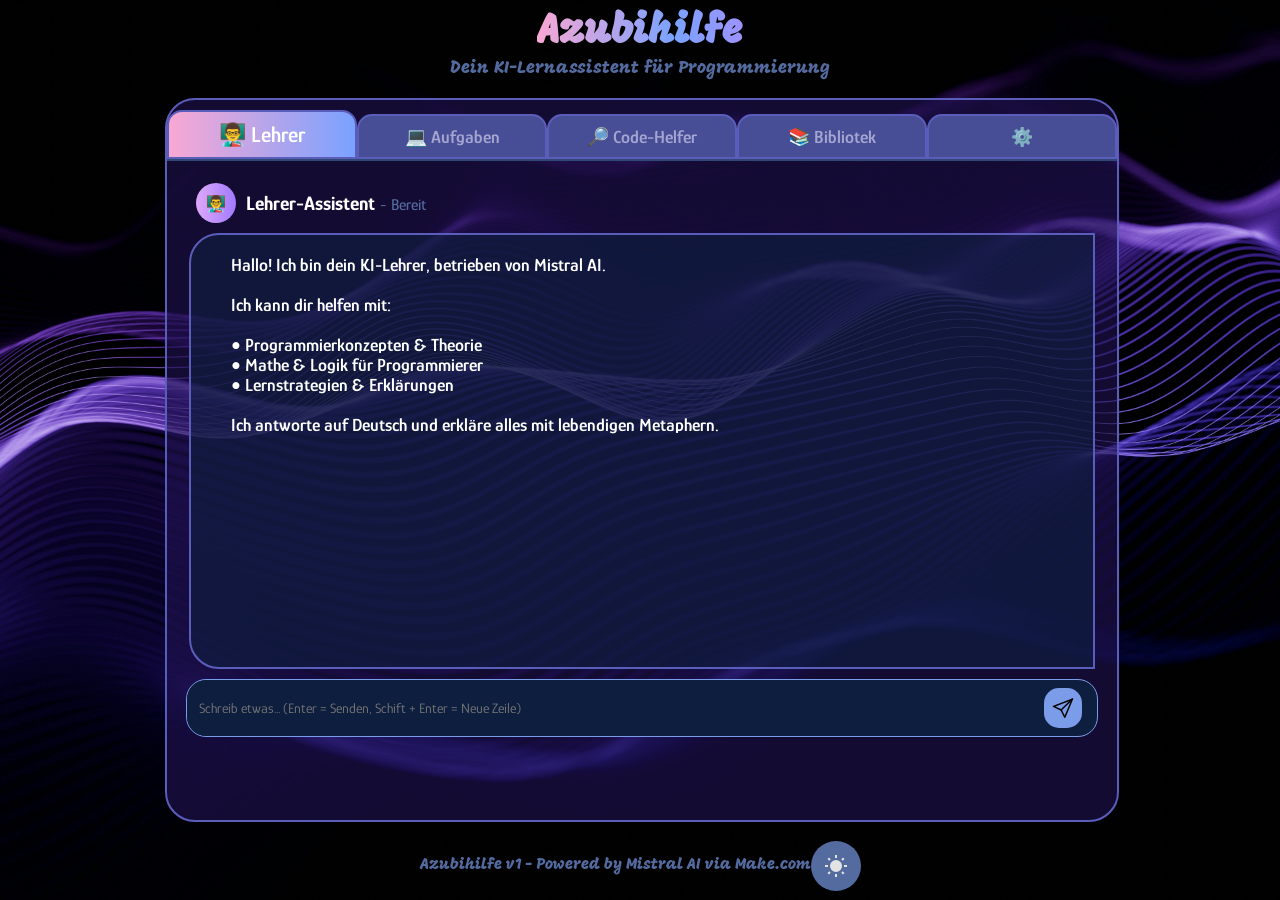
==== index.html @ c9011659 "modal window add" ====
<!DOCTYPE html>
<html lang="en">

<head>
    <meta charset="UTF-8">
    <meta name="viewport" content="width=device-width, initial-scale=1.0">
    <title>✏️ Azubihilfe | KI-Bot</title>
    <link rel="stylesheet" href="style.css">
</head>

<body class="">
    <div class="content-container">
        <header class="header-container">
            <h1 class="header-title"> Azubihilfe</h1>
            <p class="header-description">Dein KI-Lernassistent für Programmierung</p>
        </header>
        <div class="chat-window">
            <div class="pages-container">
                <button class="nav-btn active" data-page="lehrer">👨‍🏫 Lehrer</button>
                <button class="nav-btn" data-page="aufgaben">💻 Aufgaben</button>
                <button class="nav-btn" data-page="code-helfer">🔎 Code-Helfer</button>
                <button class="nav-btn" data-page="bibliotek">📚 Bibliotek</button>
                <button class="settings">⚙️</button>
            </div>
            <div class="chat">
                <div class="ki-container">
                    <div class="ki-logo">
                        <p id="current-logo">👨‍🏫</p>
                    </div>
                    <div class="ki-status">
                        <p>Lehrer-Assistent <span>- Bereit</span></p>
                    </div>
                </div>
            </div>
            <div class="message-field">
                <div class="message-field-content" id="dynamic-content"></div>
            </div>

            <!-- ------------input + button------------ -->
            <div class="message-input-field">
                <input class="message-input" type="text"
                    placeholder="Schreib etwas... (Enter = Senden, Schift + Enter = Neue Zeile)">
                <button class="senden-button"><img
                        src="./images/2849794-airplane-interface-multimedia-paper-airplane-plane-send_107999.svg"
                        alt="Senden Icon">
                </button>
            </div>
        </div>


        <footer class="footer-container">
            <p>Azubihilfe v1 - Powered by Mistral AI via Make.com</p>
            <button id="theme-switch">
                <img src="./images/wb_sunny_24dp_E3E3E3_FILL1_wght400_GRAD0_opsz24.svg" alt="light-mode">
                <img src="./images/planet_24dp_E3E3E3_FILL1_wght400_GRAD0_opsz24.svg" alt="cosmos-mode">
                <img src="./images/dark_mode_24dp_E3E3E3_FILL1_wght400_GRAD0_opsz24.svg" alt="dark-mode">
            </button>
        </footer>
    </div>
    <div class="modal">
        <div class="modal-container">
            <span class="close-modal-btn">close</span>
        </div>
    </div>
    <script src="script.js"></script>
    <script src="modal.js"></script>
</body>

</html>
---- style.css ----
@import url("https://fonts.googleapis.com/css2?family=Glory:ital,wght@0,100..800;1,100..800&family=Mogra&display=swap");

:root {
  /* Main colors */
  --header-gradient: linear-gradient(90deg, #f9a8d4, #7aa2ff, #c084fc, #f9a8d4);
  --active-tab-gradient: linear-gradient(90deg, #f9a8d4, #7aa2ff);
  --logo-gradient: linear-gradient(90deg, #dea8f9, #a07aff, #dea8f9);
  --thinking-gradient: linear-gradient(
    90deg,
    #ffffff,
    #575757,
    #ffffff,
    #575757,
    #ffffff
  );

  /* Text colors */
  --text-main: white;
  --text-muted: #546ba0;
  --text-nav: rgb(165, 165, 210);
  --text-transparent: transparent;

  /* Bg and divs */
  --bg-chat-window: rgba(32, 18, 80, 0.642);
  --bg-nav-btn: rgb(72, 78, 150);
  --bg-message-content: rgba(14, 30, 63, 0.642);
  --bg-user-msg: #546ba0;
  --bg-input: #0e1e3f;

  /* Borders */
  --border-main: rgb(91, 93, 187);
  --border-nav-bottom: rgb(48, 72, 119);
  --border-accent: #7b9ce9;

  /* Scrollbar and buttons */
  --scrollbar-track: none;
  --btn-send: #7b9ce9;
  --btn-send-hover: #658be4;
  --thinking-gray: #575757;
}

/* ------------------------------------------------------------- */

.whitemode {
  /* Main colors */
  --header-gradient: linear-gradient(
    90deg,
    rgb(210, 208, 208),
    rgb(210, 210, 210),
    rgb(194, 190, 190),
    rgb(210, 208, 208)
  );
  --active-tab-gradient: linear-gradient(90deg, #c3c3c3);
  --logo-gradient: linear-gradient(90deg, #abaaaa, #c3c3c3, #abaaaa);
  --thinking-gradient: linear-gradient(
    90deg,
    #ffffff,
    #575757,
    #ffffff,
    #575757,
    #ffffff
  );

  /* Text colors */
  --text-main: black(158, 192, 255);
  --text-muted: #adadad;
  --text-nav: black;
  --text-transparent: transparent;

  /* Bg and divs */
  --bg-chat-window: #ededed;
  --bg-nav-btn: rgb(241, 241, 241);
  --bg-message-content: #c3c3c3;
  --bg-user-msg: #ededed;
  --bg-input: #c3c3c3;

  /* Borders */
  --border-main: rgb(111, 110, 110);
  --border-nav-bottom: rgb(111, 110, 110);
  --border-accent: rgb(111, 110, 110);

  /* Scrollbar and buttons */
  --scrollbar-track: none;
  --btn-send: #a3a1a1;
  --btn-send-hover: #909090;
  --thinking-gray: #575757;

  /* Background */
  background-image: none;
  background-color: white;
}

/* ------------------------------------------------------------- */

.darkmode {
  /* Main colors */
  --header-gradient: linear-gradient(
    90deg,
    white,
    rgb(210, 210, 210),
    rgb(194, 190, 190),
    white
  );
  --active-tab-gradient: linear-gradient(90deg, #7f92bf);
  --logo-gradient: linear-gradient(90deg, #92b2fd, #709afd, #96b4f9);
  --thinking-gradient: linear-gradient(
    90deg,
    #ffffff,
    #575757,
    #ffffff,
    #575757,
    #ffffff
  );

  /* Text colors */
  --text-main: white;
  --text-muted: #7f92bf;
  --text-nav: #7f92bf;
  --text-transparent: transparent;

  /* Bg and divs */
  --bg-chat-window: rgb(43, 46, 65);
  --bg-nav-btn: rgb(73, 76, 98);
  --bg-message-content: rgb(34, 36, 51);
  --bg-user-msg: #7f92bf;
  --bg-input: rgb(34, 36, 51);

  /* Borders */
  --border-main: black;
  --border-nav-bottom: black;
  --border-accent: black;

  /* Scrollbar and buttons */
  --scrollbar-track: none;
  --btn-send: #cdd7ef;
  --btn-send-hover: rgb(84, 115, 188);
  --thinking-gray: #575757;

  /* Background */
  background-image: none;
  background-color: rgb(16, 20, 42);
}
/* Body */
body {
  margin: auto 0;
  background-image: url(./images/background.jpg);
  display: flex;
  justify-content: center;
  background-size: cover;
}

h1 {
  margin: 0px;
  padding: 0px;
}

p {
  margin: 0px;
  padding: 0px;
}

/* Content Container */
.content-container {
  max-width: 950px;
  width: 100%;
  height: 100vh;
  display: flex;
  flex-direction: column;
  justify-content: space-around;
}

/* Header Continer  */
.header-container {
  display: flex;
  flex-direction: column;
  align-items: center;
  justify-content: center;
}

/* Header Title */
.header-title {
  display: flex;
  background: var(--header-gradient);
  background-clip: text;
  background-size: 200% 100%;
  color: var(--text-transparent);
  font-size: 40px;
  font-family: "Mogra";
  animation: gradientMove 3s alternate infinite;
}

/* Haeder Description */
.header-description {
  font-family: "Mogra";
  font-size: 18px;
  color: var(--text-muted);
}

/* Footer */
.footer-container {
  font-family: "Mogra";
  font-size: 16px;
  color: var(--text-muted);
  display: flex;
  justify-content: center;
  align-items: center;
}

@keyframes gradientMove {
  0% {
    background-position: 0% center;
  }
  100% {
    background-position: 200% center;
  }
}

/* Chat Window Container */
.chat-window {
  width: 100%;
  height: 80vh;
  background-color: var(--bg-chat-window);
  border: 2px solid var(--border-main);
  border-radius: 30px;
}

/* Pages Switching */
.pages-container {
  margin-top: 10px;
  width: 100%;
  display: flex;
  align-items: flex-end;
  justify-content: space-around;
  border-bottom: 2px solid var(--border-nav-bottom);
}

/* Pages Item */
.pages-container button {
  padding: 10px 20px 10px 20px;
  width: 24%;
  border-top-left-radius: 15px;
  border-top-right-radius: 15px;
  background-color: var(--bg-nav-btn);
  border: 2px solid var(--border-main);
  color: var(--text-nav);
  font-family: "Glory";
  font-weight: 600;
  font-size: 18px;
  transition: 200ms;
  cursor: pointer;
}

/* Pages Item | Hover | Active */
.pages-container .active {
  height: 95%;
  background: var(--active-tab-gradient);
  color: var(--text-main);
  font-size: 22px;
}

.pages-container button:hover {
  height: 95%;
  color: var(--text-main);
  font-size: 22px;
  transition: 200ms;
}

/* KI | AI Container */
.ki-container {
  display: flex;
  align-items: center;
  gap: 10px;
  padding: 22px 10px 10px 10px;
}

/* KI | Name */
.ki-status p {
  font-family: "Glory";
  font-size: 20px;
  font-weight: 700;
  color: var(--text-main);
}

/* KI | Status */
.ki-status p span {
  font-family: "Glory";
  font-size: 16px;
  font-weight: 500;
  color: var(--text-muted);
}

/* KI | Logo */
.ki-logo {
  width: 40px;
  height: 40px;
  display: flex;
  justify-content: center;
  align-items: center;
  background: var(--logo-gradient);
  border-radius: 30px;
  background-size: 200% 100%;
  animation: gradientMove 3s alternate infinite;
  margin-left: 2%;
}

/* Message Field */
.message-field {
  width: 100%;
  display: flex;
  justify-content: center;
  align-items: center;
}

/* Message Field Content */
.message-field-content {
  width: 95%;
  height: 48vh;
  background-color: var(--bg-message-content);
  border: 2px solid var(--border-main);
  border-top-left-radius: 30px;
  border-bottom-left-radius: 30px;
  font-family: "Glory";
  overflow-y: scroll;
}

/* KI | Answer */
.ki-answer {
  padding-left: 40px;
  max-width: 550px;
  width: 100%;
  padding-top: 20px;
  color: var(--text-main);
  font-weight: 600;
  font-size: 18px;
  max-width: 85%;
  padding-bottom: 4%;
}

/* Time Stamp */
.time-stamp {
  height: 30px;
  width: 100%;
  display: flex;
  flex-direction: row;
  justify-content: flex-end;
  color: var(--text-muted);
  font-weight: 400;
}

/* User Question */
.user-question {
  display: flex;
  flex-wrap: wrap;
  background-color: var(--bg-user-msg);
  color: var(--text-main);
  max-width: 70%;
  padding: 10px 12px 12px 10px;
  font-weight: 600;
  font-size: 16px;
  border-radius: 17px;
  margin-right: 10px;
  overflow-wrap: break-word;
  word-break: break-word;
  min-width: 0;
}

.user-question-row {
  width: 100%;
  min-height: 50px;
  display: flex;
  flex-direction: row;
  justify-content: flex-end;
  align-items: center;
}

/* Scrollbar */
::-webkit-scrollbar {
  width: 10px;
}

::-webkit-scrollbar-track {
  background: var(--scrollbar-track);
  border-radius: 10px;
}

::-webkit-scrollbar-thumb {
  background: var(--text-muted);
  border-radius: 10px;
  border: 2px solid var(--text-transparent);
  background-clip: content-box;
}

::-webkit-scrollbar-thumb:hover {
  background: var(--border-accent);
}

/* KI | Thinkig Message */
.ki-thinking p {
  background: var(--thinking-gradient);
  background-size: 135% 100%;
  animation: gradientMove 1s alternate infinite;
  background-clip: text;
  color: var(--text-transparent);
  font-size: 18px;
  margin-left: 2%;
}

.ki-thinking {
  margin-top: 10px;
  height: 18px;
  width: 100%;
  padding-bottom: 20px;
}

/* Message Input */
.message-input-field {
  background-color: var(--bg-input);
  max-width: 910px;
  display: flex;
  justify-content: center;
  margin-left: auto;
  margin-right: auto;
  align-items: center;
  border: 1px solid var(--border-accent);
  border-radius: 20px;
  margin-top: 10px;
  outline: none;
  margin-bottom: 20px;
}

.message-input {
  padding-top: 20px;
  padding-bottom: 20px;
  border-radius: 20px;
  width: 100%;
  color: var(--text-main);
  padding-left: 12px;
  background-color: var(--bg-input);
  border: none;
  font-family: "Glory";
  font-size: 14px;
  outline: none;
}

/* Button Senden */
.senden-button {
  display: flex;
  justify-content: center;
  align-items: center;
  margin-right: 15px;
  width: 40px;
  height: 40px;
  background-color: var(--btn-send);
  border: none;
  border-radius: 15px;
  transition: all cubic-bezier(0.075, 0.82, 0.165, 1);
}

.senden-button:hover {
  background-color: var(--btn-send-hover);
  cursor: pointer;
}
#theme-switch {
  height: 50px;
  width: 50px;
  padding: 0;
  border-radius: 50%;
  background-color: var(--text-muted);
  display: flex;
  justify-content: center;
  align-items: center;
  border: none;
}

/* Modal Window */

.modal {
  position: fixed;
  top: 0;
  left: 0;
  width: 100%;
  height: 100%;
  display: none;
  background-color: rgba(0, 0, 0, 0);
  z-index: 1000;
  transition: background-color 0.3s;
}

.modal.activeModal {
  display: block;
  background-color: rgba(0, 0, 0, 0.5);
}

.modal-container {
  position: fixed;
  top: 50%;
  left: 50%;
  transform: translate(-50%, -50%);
  background-color: var(--bg-nav-btn);
  width: 400px;
  height: 500px;
  padding: 20px;
  z-index: 1001;
  display: flex;
  flex-direction: column;
  border-radius: 8px;
  box-shadow: 0 5px 20px rgba(0, 0, 0, 0.3);
}
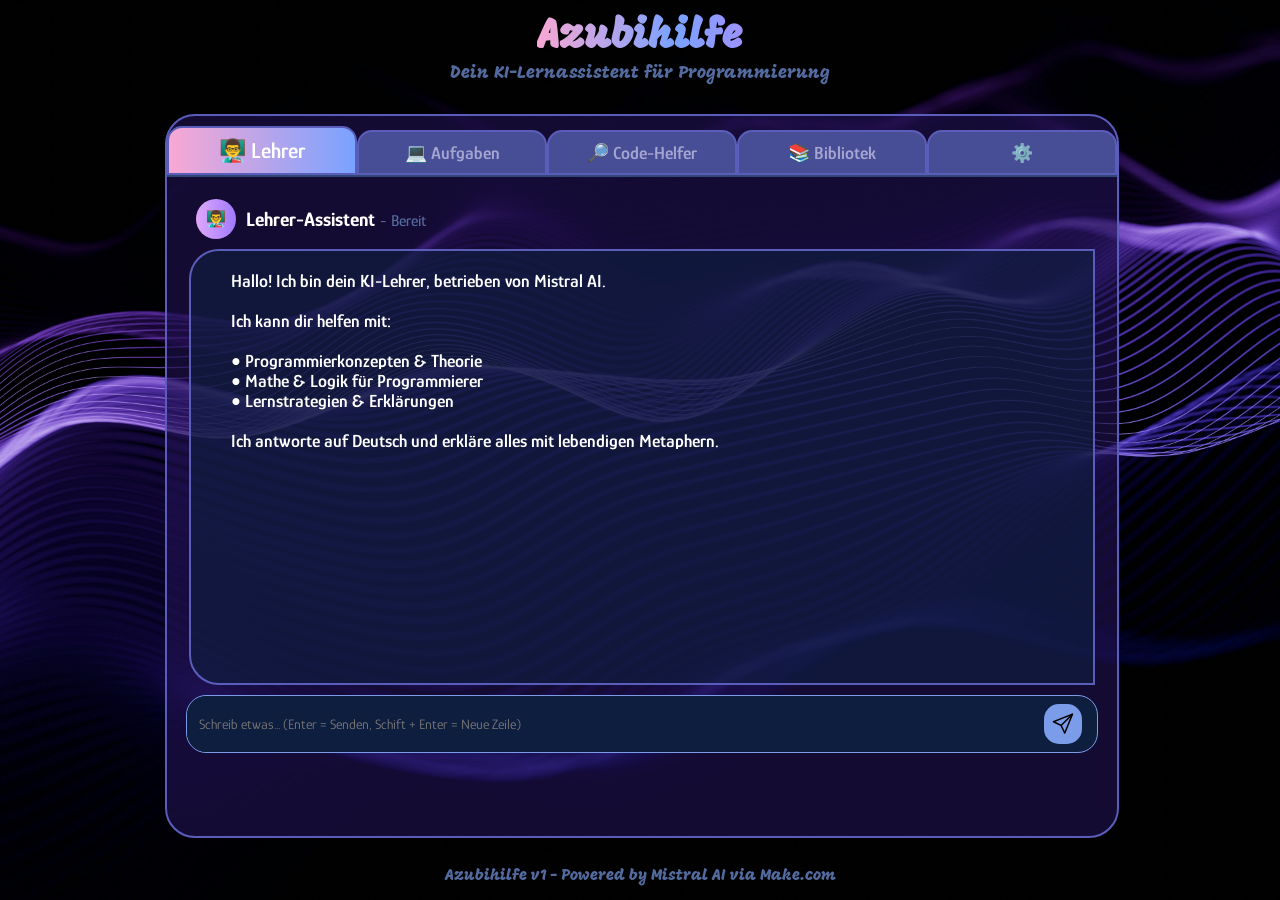
==== commit cb4b7072: "update all" ====
--- a/index.html
+++ b/index.html
@@ -50,16 +50,23 @@
 
         <footer class="footer-container">
             <p>Azubihilfe v1 - Powered by Mistral AI via Make.com</p>
-            <button id="theme-switch">
-                <img src="./images/wb_sunny_24dp_E3E3E3_FILL1_wght400_GRAD0_opsz24.svg" alt="light-mode">
-                <img src="./images/planet_24dp_E3E3E3_FILL1_wght400_GRAD0_opsz24.svg" alt="cosmos-mode">
-                <img src="./images/dark_mode_24dp_E3E3E3_FILL1_wght400_GRAD0_opsz24.svg" alt="dark-mode">
-            </button>
+
         </footer>
     </div>
+    <!-- Modal Window -->
     <div class="modal">
         <div class="modal-container">
-            <span class="close-modal-btn">close</span>
+            <span class="close-modal-btn">
+                <img class="icon-close" src="./images/close-modal.svg" alt="close-modal"></span>
+            <h1 class="modal-title">Settings Menu</h1>
+            <div class="thema-switch-container">
+                <h2 class="switch-title">Theme wechseln</h2>
+                <button id="theme-switch">
+                    <img src="./images/wb_sunny_24dp_E3E3E3_FILL1_wght400_GRAD0_opsz24.svg" alt="light-mode">
+                    <img src="./images/planet_24dp_E3E3E3_FILL1_wght400_GRAD0_opsz24.svg" alt="cosmos-mode">
+                    <img src="./images/dark_mode_24dp_E3E3E3_FILL1_wght400_GRAD0_opsz24.svg" alt="dark-mode">
+                </button>
+            </div>
         </div>
     </div>
     <script src="script.js"></script>
--- a/style.css
+++ b/style.css
@@ -460,6 +460,8 @@
   background-color: var(--btn-send-hover);
   cursor: pointer;
 }
+
+/* Theme Switcher */
 #theme-switch {
   height: 50px;
   width: 50px;
@@ -470,10 +472,10 @@
   justify-content: center;
   align-items: center;
   border: none;
+  cursor: pointer;
 }
 
 /* Modal Window */
-
 .modal {
   position: fixed;
   top: 0;
@@ -486,11 +488,13 @@
   transition: background-color 0.3s;
 }
 
+/* Modal Active */
 .modal.activeModal {
   display: block;
   background-color: rgba(0, 0, 0, 0.5);
 }
 
+/* Modal Container */
 .modal-container {
   position: fixed;
   top: 50%;
@@ -506,3 +510,47 @@
   border-radius: 8px;
   box-shadow: 0 5px 20px rgba(0, 0, 0, 0.3);
 }
+
+/* Close Modal Button */
+.close-modal-btn {
+  display: flex;
+  justify-content: end;
+  padding-right: 10px;
+  padding-top: 2px;
+}
+
+/* Icon Close Modal */
+.icon-close {
+  width: 27px;
+  height: 27px;
+}
+
+/* Icon Close | Hover */
+.icon-close:hover {
+  cursor: pointer;
+}
+
+/* Modal Title */
+.modal-title {
+  display: flex;
+  justify-content: center;
+  align-items: center;
+  padding-bottom: 20px;
+  font-family: "Glory";
+  font-size: 30px;
+  color: var(--text-main);
+}
+
+/* Thema Scwitcher Container */
+.thema-switch-container {
+  display: flex;
+  gap: 10px;
+  justify-content: center;
+  align-items: center;
+}
+
+.switch-title {
+  font-family: "Glory";
+  font-size: 20px;
+  color: var(--text-main);
+}
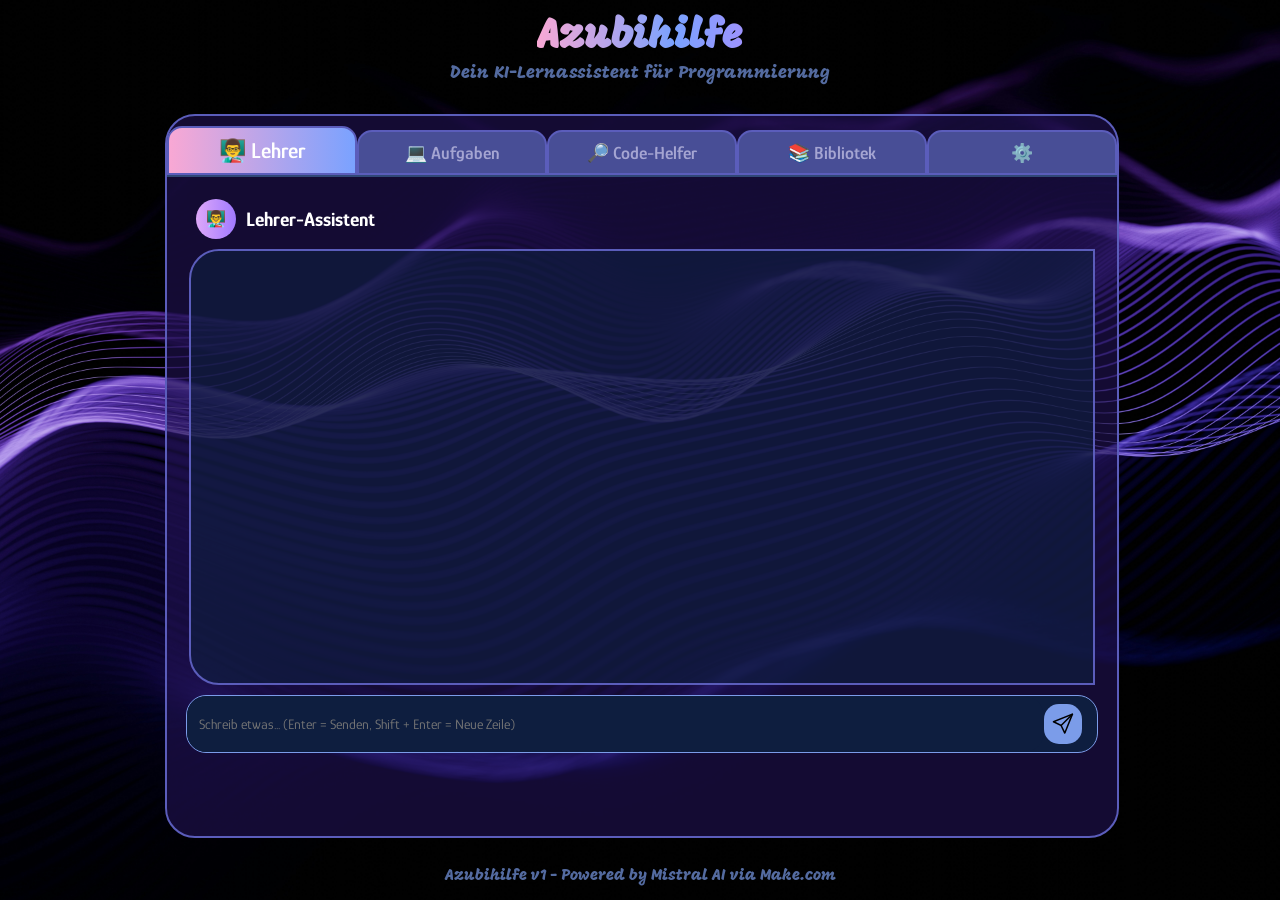
==== commit cf45784c: "add lang switch" ====
--- a/index.html
+++ b/index.html
@@ -11,24 +11,26 @@
 <body class="">
     <div class="content-container">
         <header class="header-container">
-            <h1 class="header-title"> Azubihilfe</h1>
-            <p class="header-description">Dein KI-Lernassistent für Programmierung</p>
+            <h1 class="header-title" data-key="headerTitle"></h1>
+            <p class="header-description" data-key="headerDesc"></p>
         </header>
         <div class="chat-window">
+            <!-- Pages Switcher -->
             <div class="pages-container">
-                <button class="nav-btn active" data-page="lehrer">👨‍🏫 Lehrer</button>
-                <button class="nav-btn" data-page="aufgaben">💻 Aufgaben</button>
-                <button class="nav-btn" data-page="code-helfer">🔎 Code-Helfer</button>
-                <button class="nav-btn" data-page="bibliotek">📚 Bibliotek</button>
+                <button class="nav-btn active" data-page="teacher" data-key="teacherTitle"></button>
+                </button>
+                <button class="nav-btn" data-page="tasks" data-key="tasksTitle"></button>
+                <button class="nav-btn" data-page="code-helper" data-key="codeTitle"></button>
+                <button class="nav-btn" data-page="library" data-key="libraryTitle"></button>
                 <button class="settings">⚙️</button>
             </div>
             <div class="chat">
-                <div class="ki-container">
-                    <div class="ki-logo">
+                <div class="ai-container">
+                    <div class="ai-logo">
                         <p id="current-logo">👨‍🏫</p>
                     </div>
-                    <div class="ki-status">
-                        <p>Lehrer-Assistent <span>- Bereit</span></p>
+                    <div class="ai-status">
+                        <p data-key="assistentTeacher"> <span data-key="status">- </span></p>
                     </div>
                 </div>
             </div>
@@ -36,20 +38,19 @@
                 <div class="message-field-content" id="dynamic-content"></div>
             </div>
 
-            <!-- ------------input + button------------ -->
+            <!-- ------------ Message Field | Input + Button ------------ -->
             <div class="message-input-field">
-                <input class="message-input" type="text"
-                    placeholder="Schreib etwas... (Enter = Senden, Schift + Enter = Neue Zeile)">
-                <button class="senden-button"><img
+                <input class="message-input" type="text" data-key="inputPlaceholder">
+                <button class="send-button"><img
                         src="./images/2849794-airplane-interface-multimedia-paper-airplane-plane-send_107999.svg"
                         alt="Senden Icon">
                 </button>
             </div>
         </div>
 
-
+        <!-- Footer -->
         <footer class="footer-container">
-            <p>Azubihilfe v1 - Powered by Mistral AI via Make.com</p>
+            <p data-key="footer"></p>
 
         </footer>
     </div>
@@ -58,19 +59,40 @@
         <div class="modal-container">
             <span class="close-modal-btn">
                 <img class="icon-close" src="./images/close-modal.svg" alt="close-modal"></span>
-            <h1 class="modal-title">Settings Menu</h1>
-            <div class="thema-switch-container">
-                <h2 class="switch-title">Theme wechseln</h2>
+            <h1 class="modal-title" data-key="settingsTitle"></h1>
+            <div class="settings-content-container">
+                <!-- Themes Switcher -->
+                <h2 class="sett-content-title" data-key="themeTitle"></h2>
                 <button id="theme-switch">
                     <img src="./images/wb_sunny_24dp_E3E3E3_FILL1_wght400_GRAD0_opsz24.svg" alt="light-mode">
                     <img src="./images/planet_24dp_E3E3E3_FILL1_wght400_GRAD0_opsz24.svg" alt="cosmos-mode">
                     <img src="./images/dark_mode_24dp_E3E3E3_FILL1_wght400_GRAD0_opsz24.svg" alt="dark-mode">
                 </button>
             </div>
+
+            <div class="language-switch-container">
+                <h1 class="language-title" data-key="languageTitle"></h1>
+                <ul class="language-list">
+                    <li class="language-item"><button onclick="setLanguage('de')" class="language-btn">DE</button></li>
+                    <li class="language-item"><button onclick="setLanguage('en')" class="language-btn">EN</button></li>
+                    <li class="language-item"><button onclick="setLanguage('ua')" class="language-btn">UA</button></li>
+                </ul>
+            </div>
+            <div class="settings-content-container">
+                <h2 class="sett-content-title" data-key="chatClearTitle"></h2>
+                <button id="chat-delete">
+                    <img src="./images/delete_24dp_E3E3E3_FILL0_wght400_GRAD0_opsz24.svg" alt="delete chat history">
+                </button>
+            </div>
+            <div class="delete-info">
+                <p data-key="chatClearInfo"></p>
+            </div>
         </div>
     </div>
+    <!-- JS -->
     <script src="script.js"></script>
     <script src="modal.js"></script>
+    <script src="askAI-webhook.js"></script>
 </body>
 
 </html>
--- a/style.css
+++ b/style.css
@@ -1,7 +1,6 @@
 @import url("https://fonts.googleapis.com/css2?family=Glory:ital,wght@0,100..800;1,100..800&family=Mogra&display=swap");
 
 :root {
-  /* Main colors */
   --header-gradient: linear-gradient(90deg, #f9a8d4, #7aa2ff, #c084fc, #f9a8d4);
   --active-tab-gradient: linear-gradient(90deg, #f9a8d4, #7aa2ff);
   --logo-gradient: linear-gradient(90deg, #dea8f9, #a07aff, #dea8f9);
@@ -14,25 +13,21 @@
     #ffffff
   );
 
-  /* Text colors */
   --text-main: white;
   --text-muted: #546ba0;
   --text-nav: rgb(165, 165, 210);
   --text-transparent: transparent;
 
-  /* Bg and divs */
   --bg-chat-window: rgba(32, 18, 80, 0.642);
   --bg-nav-btn: rgb(72, 78, 150);
   --bg-message-content: rgba(14, 30, 63, 0.642);
   --bg-user-msg: #546ba0;
   --bg-input: #0e1e3f;
 
-  /* Borders */
   --border-main: rgb(91, 93, 187);
   --border-nav-bottom: rgb(48, 72, 119);
   --border-accent: #7b9ce9;
 
-  /* Scrollbar and buttons */
   --scrollbar-track: none;
   --btn-send: #7b9ce9;
   --btn-send-hover: #658be4;
@@ -42,7 +37,6 @@
 /* ------------------------------------------------------------- */
 
 .whitemode {
-  /* Main colors */
   --header-gradient: linear-gradient(
     90deg,
     rgb(210, 208, 208),
@@ -61,31 +55,26 @@
     #ffffff
   );
 
-  /* Text colors */
   --text-main: black(158, 192, 255);
   --text-muted: #adadad;
   --text-nav: black;
   --text-transparent: transparent;
 
-  /* Bg and divs */
   --bg-chat-window: #ededed;
   --bg-nav-btn: rgb(241, 241, 241);
   --bg-message-content: #c3c3c3;
   --bg-user-msg: #ededed;
   --bg-input: #c3c3c3;
 
-  /* Borders */
   --border-main: rgb(111, 110, 110);
   --border-nav-bottom: rgb(111, 110, 110);
   --border-accent: rgb(111, 110, 110);
 
-  /* Scrollbar and buttons */
   --scrollbar-track: none;
   --btn-send: #a3a1a1;
   --btn-send-hover: #909090;
   --thinking-gray: #575757;
 
-  /* Background */
   background-image: none;
   background-color: white;
 }
@@ -93,7 +82,6 @@
 /* ------------------------------------------------------------- */
 
 .darkmode {
-  /* Main colors */
   --header-gradient: linear-gradient(
     90deg,
     white,
@@ -112,35 +100,30 @@
     #ffffff
   );
 
-  /* Text colors */
   --text-main: white;
   --text-muted: #7f92bf;
   --text-nav: #7f92bf;
   --text-transparent: transparent;
 
-  /* Bg and divs */
   --bg-chat-window: rgb(43, 46, 65);
   --bg-nav-btn: rgb(73, 76, 98);
   --bg-message-content: rgb(34, 36, 51);
   --bg-user-msg: #7f92bf;
   --bg-input: rgb(34, 36, 51);
 
-  /* Borders */
   --border-main: black;
   --border-nav-bottom: black;
   --border-accent: black;
 
-  /* Scrollbar and buttons */
   --scrollbar-track: none;
   --btn-send: #cdd7ef;
   --btn-send-hover: rgb(84, 115, 188);
   --thinking-gray: #575757;
 
-  /* Background */
   background-image: none;
   background-color: rgb(16, 20, 42);
 }
-/* Body */
+
 body {
   margin: auto 0;
   background-image: url(./images/background.jpg);
@@ -159,7 +142,6 @@
   padding: 0px;
 }
 
-/* Content Container */
 .content-container {
   max-width: 950px;
   width: 100%;
@@ -169,7 +151,6 @@
   justify-content: space-around;
 }
 
-/* Header Continer  */
 .header-container {
   display: flex;
   flex-direction: column;
@@ -177,7 +158,6 @@
   justify-content: center;
 }
 
-/* Header Title */
 .header-title {
   display: flex;
   background: var(--header-gradient);
@@ -189,14 +169,12 @@
   animation: gradientMove 3s alternate infinite;
 }
 
-/* Haeder Description */
 .header-description {
   font-family: "Mogra";
   font-size: 18px;
   color: var(--text-muted);
 }
 
-/* Footer */
 .footer-container {
   font-family: "Mogra";
   font-size: 16px;
@@ -215,7 +193,6 @@
   }
 }
 
-/* Chat Window Container */
 .chat-window {
   width: 100%;
   height: 80vh;
@@ -224,7 +201,6 @@
   border-radius: 30px;
 }
 
-/* Pages Switching */
 .pages-container {
   margin-top: 10px;
   width: 100%;
@@ -234,7 +210,6 @@
   border-bottom: 2px solid var(--border-nav-bottom);
 }
 
-/* Pages Item */
 .pages-container button {
   padding: 10px 20px 10px 20px;
   width: 24%;
@@ -250,7 +225,6 @@
   cursor: pointer;
 }
 
-/* Pages Item | Hover | Active */
 .pages-container .active {
   height: 95%;
   background: var(--active-tab-gradient);
@@ -265,32 +239,28 @@
   transition: 200ms;
 }
 
-/* KI | AI Container */
-.ki-container {
+.ai-container {
   display: flex;
   align-items: center;
   gap: 10px;
   padding: 22px 10px 10px 10px;
 }
 
-/* KI | Name */
-.ki-status p {
+.ai-status p {
   font-family: "Glory";
   font-size: 20px;
   font-weight: 700;
   color: var(--text-main);
 }
 
-/* KI | Status */
-.ki-status p span {
+.ai-status p span {
   font-family: "Glory";
   font-size: 16px;
   font-weight: 500;
   color: var(--text-muted);
 }
 
-/* KI | Logo */
-.ki-logo {
+.ai-logo {
   width: 40px;
   height: 40px;
   display: flex;
@@ -303,7 +273,6 @@
   margin-left: 2%;
 }
 
-/* Message Field */
 .message-field {
   width: 100%;
   display: flex;
@@ -311,7 +280,6 @@
   align-items: center;
 }
 
-/* Message Field Content */
 .message-field-content {
   width: 95%;
   height: 48vh;
@@ -323,8 +291,7 @@
   overflow-y: scroll;
 }
 
-/* KI | Answer */
-.ki-answer {
+.ai-answer {
   padding-left: 40px;
   max-width: 550px;
   width: 100%;
@@ -336,7 +303,6 @@
   padding-bottom: 4%;
 }
 
-/* Time Stamp */
 .time-stamp {
   height: 30px;
   width: 100%;
@@ -347,7 +313,6 @@
   font-weight: 400;
 }
 
-/* User Question */
 .user-question {
   display: flex;
   flex-wrap: wrap;
@@ -373,7 +338,6 @@
   align-items: center;
 }
 
-/* Scrollbar */
 ::-webkit-scrollbar {
   width: 10px;
 }
@@ -394,8 +358,7 @@
   background: var(--border-accent);
 }
 
-/* KI | Thinkig Message */
-.ki-thinking p {
+.ai-thinking p {
   background: var(--thinking-gradient);
   background-size: 135% 100%;
   animation: gradientMove 1s alternate infinite;
@@ -405,14 +368,13 @@
   margin-left: 2%;
 }
 
-.ki-thinking {
+.ai-thinking {
   margin-top: 10px;
   height: 18px;
   width: 100%;
   padding-bottom: 20px;
 }
 
-/* Message Input */
 .message-input-field {
   background-color: var(--bg-input);
   max-width: 910px;
@@ -442,8 +404,7 @@
   outline: none;
 }
 
-/* Button Senden */
-.senden-button {
+.send-button {
   display: flex;
   justify-content: center;
   align-items: center;
@@ -456,12 +417,11 @@
   transition: all cubic-bezier(0.075, 0.82, 0.165, 1);
 }
 
-.senden-button:hover {
+.send-button:hover {
   background-color: var(--btn-send-hover);
   cursor: pointer;
 }
 
-/* Theme Switcher */
 #theme-switch {
   height: 50px;
   width: 50px;
@@ -475,7 +435,19 @@
   cursor: pointer;
 }
 
-/* Modal Window */
+#chat-delete {
+  height: 50px;
+  width: 50px;
+  padding: 0;
+  border-radius: 50%;
+  background-color: var(--text-muted);
+  display: flex;
+  justify-content: center;
+  align-items: center;
+  border: none;
+  cursor: pointer;
+}
+
 .modal {
   position: fixed;
   top: 0;
@@ -488,13 +460,11 @@
   transition: background-color 0.3s;
 }
 
-/* Modal Active */
 .modal.activeModal {
   display: block;
   background-color: rgba(0, 0, 0, 0.5);
 }
 
-/* Modal Container */
 .modal-container {
   position: fixed;
   top: 50%;
@@ -511,7 +481,6 @@
   box-shadow: 0 5px 20px rgba(0, 0, 0, 0.3);
 }
 
-/* Close Modal Button */
 .close-modal-btn {
   display: flex;
   justify-content: end;
@@ -519,18 +488,15 @@
   padding-top: 2px;
 }
 
-/* Icon Close Modal */
 .icon-close {
   width: 27px;
   height: 27px;
 }
 
-/* Icon Close | Hover */
 .icon-close:hover {
   cursor: pointer;
 }
 
-/* Modal Title */
 .modal-title {
   display: flex;
   justify-content: center;
@@ -541,16 +507,57 @@
   color: var(--text-main);
 }
 
-/* Thema Scwitcher Container */
-.thema-switch-container {
+.settings-content-container {
   display: flex;
   gap: 10px;
   justify-content: center;
   align-items: center;
 }
 
-.switch-title {
+.sett-content-title {
   font-family: "Glory";
   font-size: 20px;
   color: var(--text-main);
 }
+
+.delete-info {
+  padding-top: 15px;
+  font-family: "Glory";
+  font-size: 15px;
+  color: var(--text-main);
+}
+
+/* Laguage Switcher */
+.language-switch-container {
+  padding-top: 40px;
+  padding-bottom: 40px;
+  display: flex;
+  flex-direction: column;
+  margin-left: auto;
+  margin-right: auto;
+}
+
+.language-title {
+  display: flex;
+  justify-content: center;
+  font-family: "Glory";
+  font-size: 20px;
+  color: var(--text-main);
+}
+
+.language-list {
+  padding: 0px;
+  display: flex;
+  gap: 20px;
+  list-style-type: none;
+}
+
+.language-btn {
+  background-color: var(--text-muted);
+  border: none;
+  font-family: "Glory";
+  font-size: 18px;
+  padding: 10px 10px 10px 10px;
+  border-radius: 20px;
+  color: var(--text-main);
+}
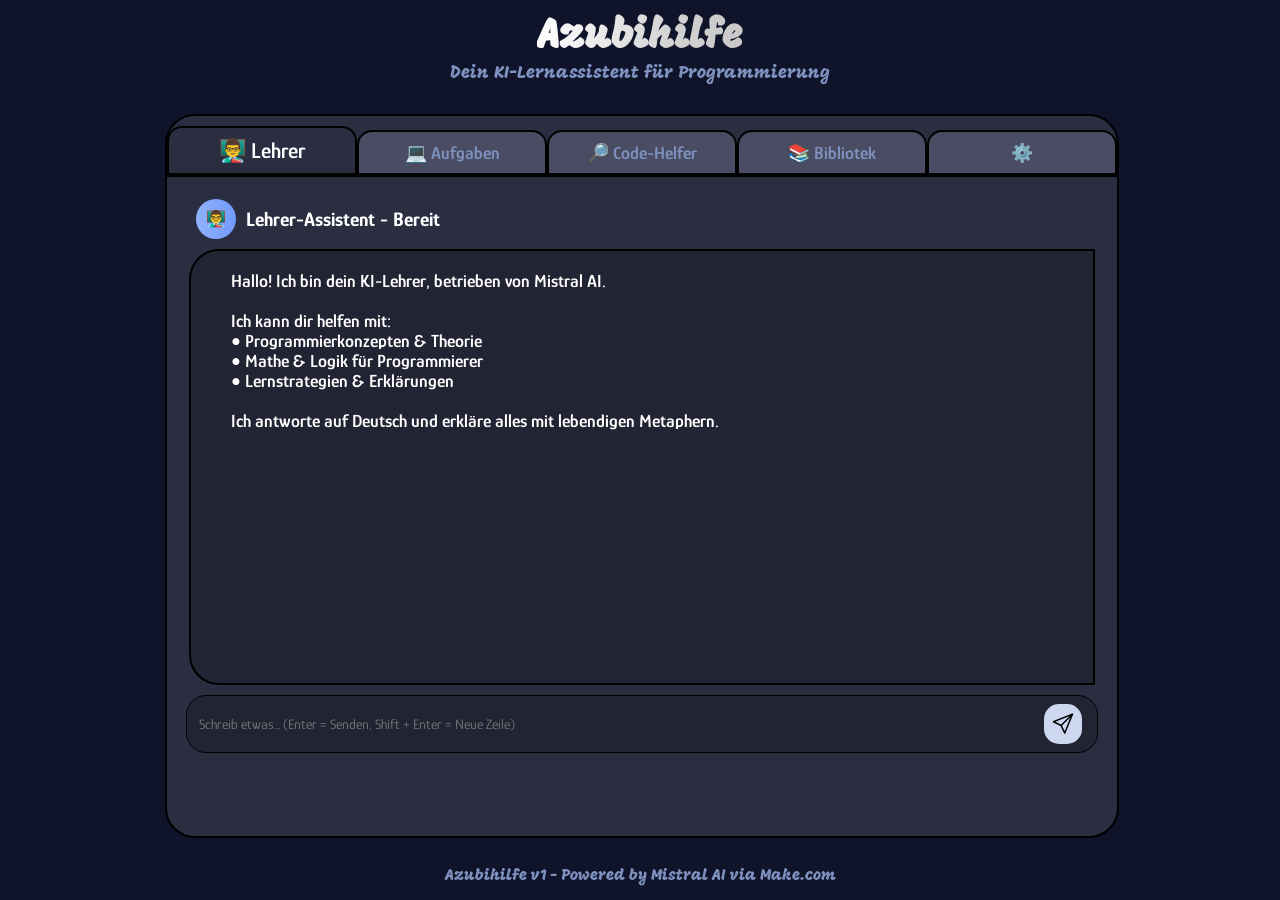
==== commit 40b447e9: "Improvements, Space Theme deleted, add fonts, rebuild theme switcher and chat clear functions" ====
--- a/index.html
+++ b/index.html
@@ -65,8 +65,14 @@
                 <h2 class="sett-content-title" data-key="themeTitle"></h2>
                 <button id="theme-switch">
                     <img src="./images/wb_sunny_24dp_E3E3E3_FILL1_wght400_GRAD0_opsz24.svg" alt="light-mode">
-                    <img src="./images/planet_24dp_E3E3E3_FILL1_wght400_GRAD0_opsz24.svg" alt="cosmos-mode">
                     <img src="./images/dark_mode_24dp_E3E3E3_FILL1_wght400_GRAD0_opsz24.svg" alt="dark-mode">
+                </button>
+            </div>
+
+            <div class="settings-content-container">
+                <h2 class="sett-content-title" data-key="chatClearTitle"></h2>
+                <button id="chat-delete">
+                    <img src="./images/delete_24dp_E3E3E3_FILL0_wght400_GRAD0_opsz24.svg" alt="delete chat history">
                 </button>
             </div>
 
@@ -77,12 +83,6 @@
                     <li class="language-item"><button onclick="setLanguage('en')" class="language-btn">EN</button></li>
                     <li class="language-item"><button onclick="setLanguage('ua')" class="language-btn">UA</button></li>
                 </ul>
-            </div>
-            <div class="settings-content-container">
-                <h2 class="sett-content-title" data-key="chatClearTitle"></h2>
-                <button id="chat-delete">
-                    <img src="./images/delete_24dp_E3E3E3_FILL0_wght400_GRAD0_opsz24.svg" alt="delete chat history">
-                </button>
             </div>
             <div class="delete-info">
                 <p data-key="chatClearInfo"></p>
--- a/style.css
+++ b/style.css
@@ -1,9 +1,15 @@
-@import url("https://fonts.googleapis.com/css2?family=Glory:ital,wght@0,100..800;1,100..800&family=Mogra&display=swap");
+@import url('https://fonts.googleapis.com/css2?family=Glory:ital,wght@0,100..800;1,100..800&family=Mogra&family=Overpass:ital,wght@0,100..900;1,100..900&display=swap');
 
 :root {
-  --header-gradient: linear-gradient(90deg, #f9a8d4, #7aa2ff, #c084fc, #f9a8d4);
-  --active-tab-gradient: linear-gradient(90deg, #f9a8d4, #7aa2ff);
-  --logo-gradient: linear-gradient(90deg, #dea8f9, #a07aff, #dea8f9);
+  --header-gradient: linear-gradient(
+    90deg,
+    white,
+    rgb(210, 210, 210),
+    rgb(194, 190, 190),
+    white
+  );
+  --active-tab-gradient: linear-gradient(90deg, #7f92bf);
+  --logo-gradient: linear-gradient(90deg, #92b2fd, #709afd, #96b4f9);
   --thinking-gradient: linear-gradient(
     90deg,
     #ffffff,
@@ -14,24 +20,27 @@
   );
 
   --text-main: white;
-  --text-muted: #546ba0;
-  --text-nav: rgb(165, 165, 210);
+  --text-muted: #7f92bf;
+  --text-nav: #7f92bf;
   --text-transparent: transparent;
 
-  --bg-chat-window: rgba(32, 18, 80, 0.642);
-  --bg-nav-btn: rgb(72, 78, 150);
-  --bg-message-content: rgba(14, 30, 63, 0.642);
-  --bg-user-msg: #546ba0;
-  --bg-input: #0e1e3f;
-
-  --border-main: rgb(91, 93, 187);
-  --border-nav-bottom: rgb(48, 72, 119);
-  --border-accent: #7b9ce9;
+  --bg-chat-window: rgb(43, 46, 65);
+  --bg-nav-btn: rgb(73, 76, 98);
+  --bg-message-content: rgb(34, 36, 51);
+  --bg-user-msg: #7f92bf;
+  --bg-input: rgb(34, 36, 51);
+
+  --border-main: black;
+  --border-nav-bottom: black;
+  --border-accent: black;
 
   --scrollbar-track: none;
-  --btn-send: #7b9ce9;
-  --btn-send-hover: #658be4;
+  --btn-send: #cdd7ef;
+  --btn-send-hover: rgb(84, 115, 188);
   --thinking-gray: #575757;
+
+  background-image: none;
+  background-color: rgb(16, 20, 42);
 }
 
 /* ------------------------------------------------------------- */
@@ -81,52 +90,9 @@
 
 /* ------------------------------------------------------------- */
 
-.darkmode {
-  --header-gradient: linear-gradient(
-    90deg,
-    white,
-    rgb(210, 210, 210),
-    rgb(194, 190, 190),
-    white
-  );
-  --active-tab-gradient: linear-gradient(90deg, #7f92bf);
-  --logo-gradient: linear-gradient(90deg, #92b2fd, #709afd, #96b4f9);
-  --thinking-gradient: linear-gradient(
-    90deg,
-    #ffffff,
-    #575757,
-    #ffffff,
-    #575757,
-    #ffffff
-  );
-
-  --text-main: white;
-  --text-muted: #7f92bf;
-  --text-nav: #7f92bf;
-  --text-transparent: transparent;
-
-  --bg-chat-window: rgb(43, 46, 65);
-  --bg-nav-btn: rgb(73, 76, 98);
-  --bg-message-content: rgb(34, 36, 51);
-  --bg-user-msg: #7f92bf;
-  --bg-input: rgb(34, 36, 51);
-
-  --border-main: black;
-  --border-nav-bottom: black;
-  --border-accent: black;
-
-  --scrollbar-track: none;
-  --btn-send: #cdd7ef;
-  --btn-send-hover: rgb(84, 115, 188);
-  --thinking-gray: #575757;
-
-  background-image: none;
-  background-color: rgb(16, 20, 42);
-}
 
 body {
   margin: auto 0;
-  background-image: url(./images/background.jpg);
   display: flex;
   justify-content: center;
   background-size: cover;
@@ -165,18 +131,18 @@
   background-size: 200% 100%;
   color: var(--text-transparent);
   font-size: 40px;
-  font-family: "Mogra";
+  font-family: "Mogra", "Overpass";
   animation: gradientMove 3s alternate infinite;
 }
 
 .header-description {
-  font-family: "Mogra";
+  font-family: "Mogra", "Overpass";
   font-size: 18px;
   color: var(--text-muted);
 }
 
 .footer-container {
-  font-family: "Mogra";
+  font-family: "Mogra", "Overpass";
   font-size: 16px;
   color: var(--text-muted);
   display: flex;
@@ -218,7 +184,7 @@
   background-color: var(--bg-nav-btn);
   border: 2px solid var(--border-main);
   color: var(--text-nav);
-  font-family: "Glory";
+  font-family: "Glory", "Overpass";
   font-weight: 600;
   font-size: 18px;
   transition: 200ms;
@@ -247,14 +213,14 @@
 }
 
 .ai-status p {
-  font-family: "Glory";
+  font-family: "Glory", "Overpass";
   font-size: 20px;
   font-weight: 700;
   color: var(--text-main);
 }
 
 .ai-status p span {
-  font-family: "Glory";
+  font-family: "Glory", "Overpass";
   font-size: 16px;
   font-weight: 500;
   color: var(--text-muted);
@@ -287,7 +253,7 @@
   border: 2px solid var(--border-main);
   border-top-left-radius: 30px;
   border-bottom-left-radius: 30px;
-  font-family: "Glory";
+  font-family: "Glory", "Overpass";
   overflow-y: scroll;
 }
 
@@ -399,7 +365,7 @@
   padding-left: 12px;
   background-color: var(--bg-input);
   border: none;
-  font-family: "Glory";
+  font-family: "Glory", "Overpass";
   font-size: 14px;
   outline: none;
 }
@@ -502,7 +468,7 @@
   justify-content: center;
   align-items: center;
   padding-bottom: 20px;
-  font-family: "Glory";
+  font-family: "Glory", "Overpass";
   font-size: 30px;
   color: var(--text-main);
 }
@@ -515,14 +481,14 @@
 }
 
 .sett-content-title {
-  font-family: "Glory";
+  font-family: "Glory", "Overpass";
   font-size: 20px;
   color: var(--text-main);
 }
 
 .delete-info {
   padding-top: 15px;
-  font-family: "Glory";
+  font-family: "Glory", "Overpass";
   font-size: 15px;
   color: var(--text-main);
 }
@@ -540,7 +506,7 @@
 .language-title {
   display: flex;
   justify-content: center;
-  font-family: "Glory";
+  font-family: "Glory", "Overpass";
   font-size: 20px;
   color: var(--text-main);
 }
@@ -555,7 +521,7 @@
 .language-btn {
   background-color: var(--text-muted);
   border: none;
-  font-family: "Glory";
+  font-family: "Glory", "Overpass";
   font-size: 18px;
   padding: 10px 10px 10px 10px;
   border-radius: 20px;
